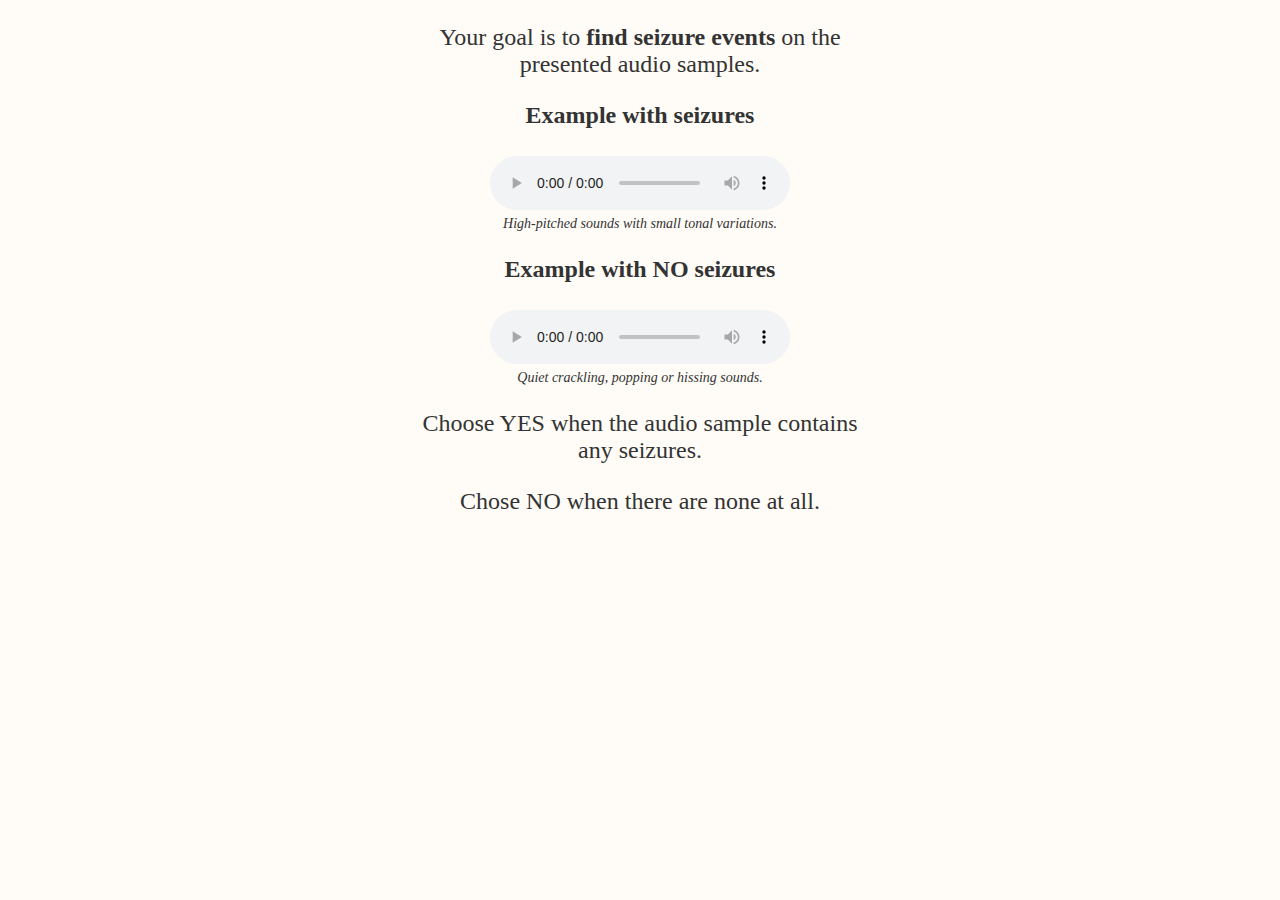
==== audio/help.html @ 1f19a807 "Add files via upload" ====
<!DOCTYPE html>
<html xmlns="http://www.w3.org/1999/xhtml">
<head>
<style>
  html {
    font-size: 24px;  
    font-family: Verdana; 
    background-color: #fffcf7; 
    color: #333333;
  }
  body {
    display: block;
    margin: 8px;
    text-align: center;

    max-width: 450px;
    margin: auto;
  }
  form{
    display: block;
    margin-block-start: 1em;
    margin-block-end: 1em;
    margin-inline-start: 40px;
    margin-inline-end: 40px;
  }
  input{
    font-size: 24px;
  } 
  input[type=radio] {
    height:20px; 
    width:20px; 
    vertical-align: top;
  }
  audio {
    width: 300px;
    height: 54px;    
  }

</style>
</head>
<body>
  <!--
  <input onclick="restart()" type="button" id="restart" name="restart" value="Restart">
  /<br><br>-->

<p>
Your goal is to <b>find seizure events</b> on the presented audio samples.

</p>

<figure>
    <figcaption><b id='fileName'>Example with seizures</b></figcaption><br>
    <audio id="sample"
        controls
        src="./eeg31.mp3">
            Your browser does not support the
            <code>audio</code> element.
    </audio>
    <p style="font-size:14px; margin-top:0px"><i>
    High-pitched sounds with small tonal variations.</i>
    </p>
</figure>

<figure>
    <figcaption><b id='fileName'>Example with NO seizures</b></figcaption><br>
    <audio id="sample"
        controls
        src="./eeg28.mp3">
            Your browser does not support the
            <code>audio</code> element.
    </audio>
    <p style="font-size:14px; margin-top:0px"><i>
    Quiet crackling, popping or hissing sounds.</i>
    </p>
</figure>

<p>
Choose YES when the audio sample contains any seizures.

</p>
<p>
Chose NO when there are none at all.
</p>


</body>

<script src="https://ajax.googleapis.com/ajax/libs/jquery/3.5.1/jquery.min.js"></script>
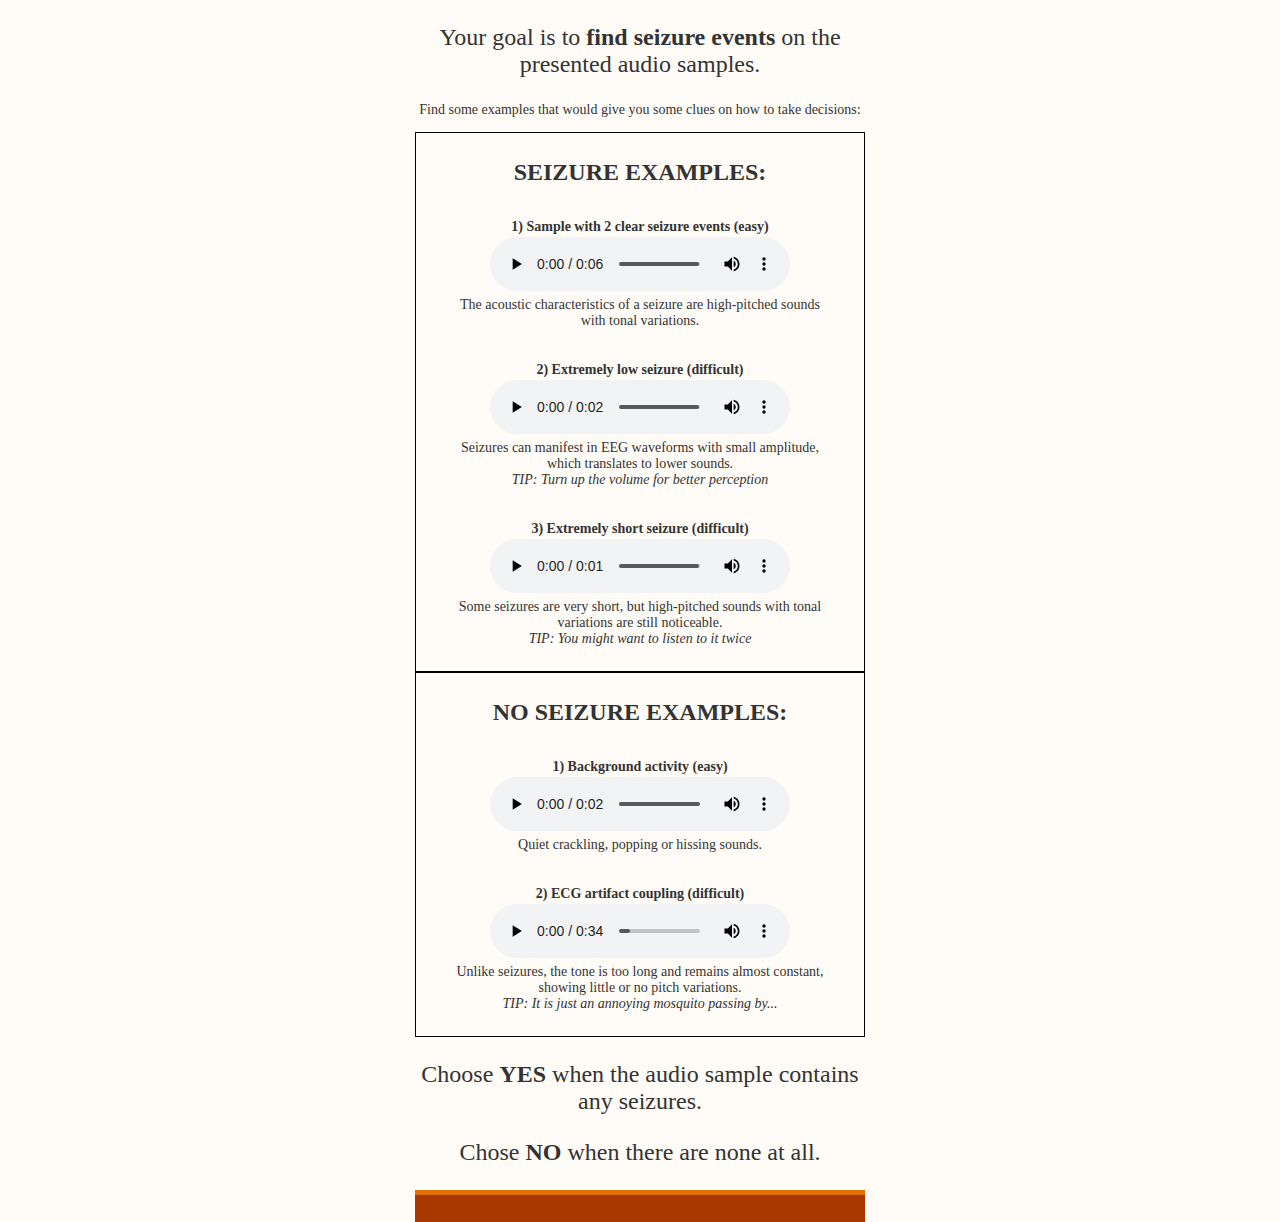
==== commit 41d1ba01: "Guided" ====
--- a/audio/help.html
+++ b/audio/help.html
@@ -1,88 +1,146 @@
 <!DOCTYPE html>
 <html xmlns="http://www.w3.org/1999/xhtml">
 <head>
-<style>
-  html {
-    font-size: 24px;  
-    font-family: Verdana; 
-    background-color: #fffcf7; 
-    color: #333333;
-  }
-  body {
-    display: block;
-    margin: 8px;
-    text-align: center;
+  <style>
+    html {
+      font-size: 24px;  
+      font-family: Verdana; 
+      background-color: #fffcf7; 
+      color: #333333;
+    }
+    body {
+      display: block;
+      margin: 8px;
+      text-align: center;
 
-    max-width: 450px;
-    margin: auto;
-  }
-  form{
-    display: block;
-    margin-block-start: 1em;
-    margin-block-end: 1em;
-    margin-inline-start: 40px;
-    margin-inline-end: 40px;
-  }
-  input{
-    font-size: 24px;
-  } 
-  input[type=radio] {
-    height:20px; 
-    width:20px; 
-    vertical-align: top;
-  }
-  audio {
-    width: 300px;
-    height: 54px;    
-  }
+      max-width: 450px;
+      margin: auto;
+    }
+    form{
+      display: block;
+      margin-block-start: 1em;
+      margin-block-end: 1em;
+      margin-inline-start: 40px;
+      margin-inline-end: 40px;
+    }
+    input{
+      font-size: 24px;
+    } 
+    input[type=radio] {
+      height:20px; 
+      width:20px; 
+      vertical-align: top;
+    }
+    audio {
+      width: 300px;
+      height: 54px;    
+    }
 
-</style>
+  </style>
 </head>
 <body>
   <!--
   <input onclick="restart()" type="button" id="restart" name="restart" value="Restart">
   /<br><br>-->
 
-<p>
-Your goal is to <b>find seizure events</b> on the presented audio samples.
+  <p>
+    Your goal is to <b>find seizure events</b> on the presented audio samples. 
 
+  </p>
+  <p style="font-size:14px; margin-top:0px">
+    Find some examples that would give you some clues on how to take decisions:
+  </p>
+
+  <div style="border: 1px solid black;">
+    <p style="padding-top:2px">
+      <b>SEIZURE EXAMPLES:</b>
+    </p>
+    <figure>
+      <figcaption><b id='fileName' style="font-size:14px">1) Sample with 2 clear seizure events (easy)</b></figcaption>
+      <audio id="sample"
+      controls
+      src="./eeg31.mp3">
+      Your browser does not support the
+      <code>audio</code> element.
+    </audio>
+    <p style="font-size:14px; margin-top:0px">
+      The acoustic characteristics of a seizure are high-pitched sounds with tonal variations.
+    </p>
+  </figure>
+
+  <figure>
+    <figcaption><b id='fileName' style="font-size:14px">2) Extremely low seizure (difficult)</b></figcaption>
+    <audio id="sample"
+    controls
+    src="./eeg54.mp3">
+    Your browser does not support the
+    <code>audio</code> element.
+  </audio>
+  <p style="font-size:14px; margin-top:0px">
+  Seizures can manifest in EEG waveforms with small amplitude, which translates to lower sounds. </br><i>TIP: Turn up the volume for better perception</i>
 </p>
-
-<figure>
-    <figcaption><b id='fileName'>Example with seizures</b></figcaption><br>
-    <audio id="sample"
-        controls
-        src="./eeg31.mp3">
-            Your browser does not support the
-            <code>audio</code> element.
-    </audio>
-    <p style="font-size:14px; margin-top:0px"><i>
-    High-pitched sounds with small tonal variations.</i>
-    </p>
 </figure>
 
 <figure>
-    <figcaption><b id='fileName'>Example with NO seizures</b></figcaption><br>
+  <figcaption><b id='fileName' style="font-size:14px">3) Extremely short seizure (difficult)</b></figcaption>
+  <audio id="sample"
+  controls
+  src="./eeg68.mp3">
+  Your browser does not support the
+  <code>audio</code> element.
+</audio>
+<p style="font-size:14px; margin-top:0px">
+Some seizures are very short, but high-pitched sounds with tonal variations are still noticeable. </br><i>TIP: You might want to listen to it twice</i>
+</p>
+</figure>
+</div>
+<div style="border: 1px solid black;">
+  <p style="padding-top:2px">
+    <b>NO SEIZURE EXAMPLES:</b>
+  </p>
+  <figure>
+    <figcaption><b id='fileName' style="font-size:14px">1) Background activity (easy)</b></figcaption>
     <audio id="sample"
-        controls
-        src="./eeg28.mp3">
-            Your browser does not support the
-            <code>audio</code> element.
-    </audio>
-    <p style="font-size:14px; margin-top:0px"><i>
-    Quiet crackling, popping or hissing sounds.</i>
-    </p>
+    controls
+    src="./eeg28.mp3">
+    Your browser does not support the
+    <code>audio</code> element.
+  </audio>
+  <p style="font-size:14px; margin-top:0px">
+    Quiet crackling, popping or hissing sounds.
+  </p>
 </figure>
 
+<figure>
+  <figcaption><b id='fileName' style="font-size:14px">2) ECG artifact coupling (difficult)</b></figcaption>
+  <audio id="sample"
+  controls
+  src="./eeg72.mp3">
+  Your browser does not support the
+  <code>audio</code> element.
+</audio>
+<p style="font-size:14px; margin-top:0px">
+Unlike seizures, the tone is too long and remains almost constant, showing little or no pitch variations.</br><i>TIP: It is just an annoying mosquito passing by...</i>
+</p>
+</figure>
+</div>
 <p>
-Choose YES when the audio sample contains any seizures.
+  Choose <b>YES</b> when the audio sample contains any seizures.
 
 </p>
 <p>
-Chose NO when there are none at all.
+  Chose <b>NO</b> when there are none at all.
 </p>
 
 
 </body>
 
+<footer >
+  <p style="font-size:5px;margin:0px;background-color: #de7102">
+    <br>
+  </p>
+  <p style="margin:0px;background-color: #a83800">
+    <br>
+  </p>
+</footer>
 <script src="https://ajax.googleapis.com/ajax/libs/jquery/3.5.1/jquery.min.js"></script>
